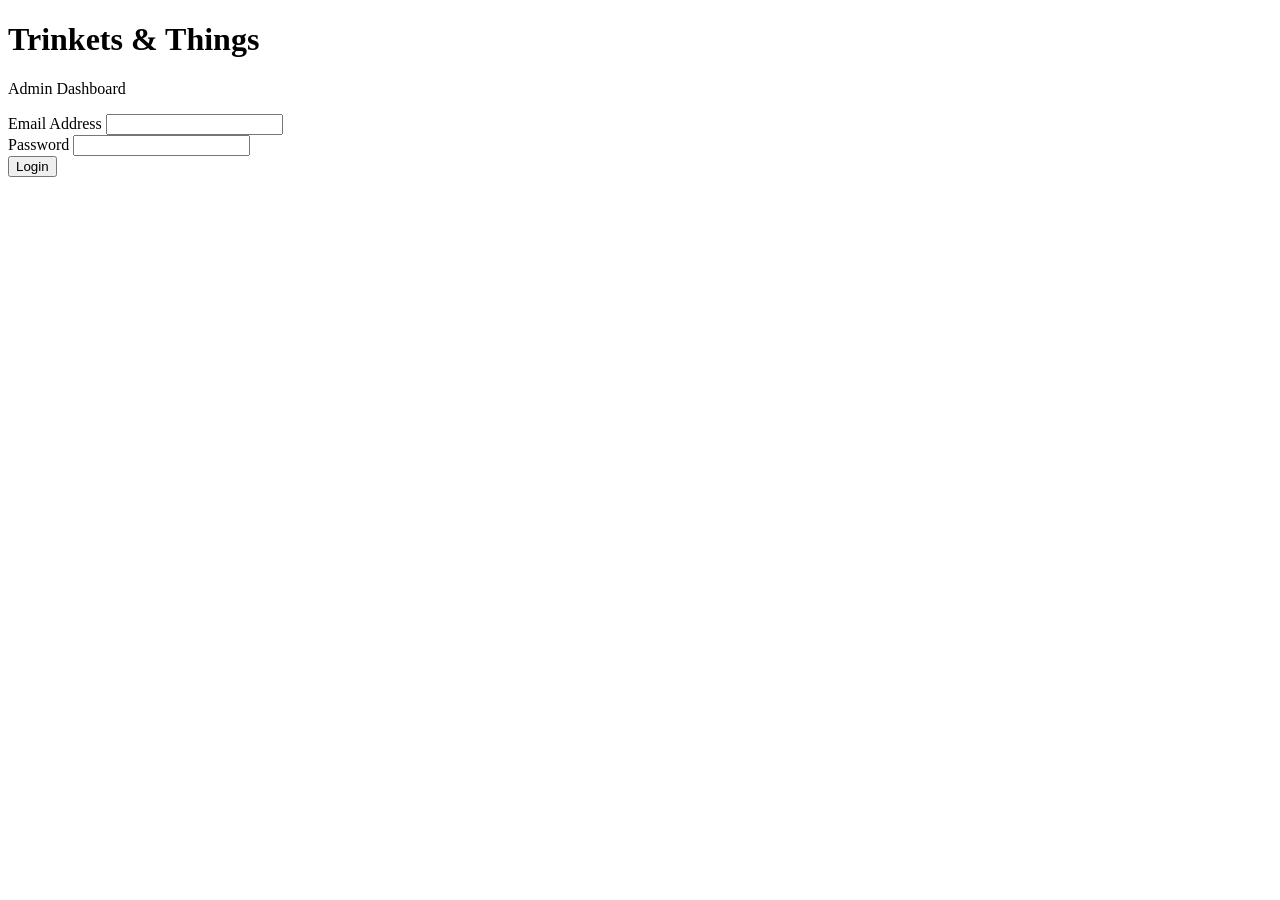
==== admin/login.html @ f2f538fa "Add files via upload" ====
<!DOCTYPE html>
<html lang="en">
<head>
    <meta charset="UTF-8">
    <meta name="viewport" content="width=device-width, initial-scale=1.0">
    <title>Admin Login - Trinkets and Things</title>
    <link rel="stylesheet" href="../css/admin.css">
    <link href="https://fonts.googleapis.com/css2?family=Montserrat:wght@400;600;700&display=swap" rel="stylesheet">
    <link rel="stylesheet" href="https://cdnjs.cloudflare.com/ajax/libs/font-awesome/6.0.0-beta3/css/all.min.css">
</head>
<body>
    <div class="login-container">
        <div class="login-box">
            <div class="login-logo">
                <h1>Trinkets & Things</h1>
                <p>Admin Dashboard</p>
            </div>
            
            <form id="login-form">
                <div class="form-group">
                    <label for="email">Email Address</label>
                    <input type="email" id="email" name="email" required>
                </div>
                
                <div class="form-group">
                    <label for="password">Password</label>
                    <input type="password" id="password" name="password" required>
                </div>
                
                <button type="submit" class="btn">Login</button>
                
                <div id="login-error" class="error-message"></div>
            </form>
        </div>
    </div>

    <script src="../js/admin-auth.js"></script>
</body>
</html>
---- css/admin.css ----
/* Admin Dashboard Styles */
.admin-container {
    display: flex;
    min-height: 100vh;
    background-color: #f5f7fa;
}

.admin-sidebar {
    width: 250px;
    background-color: var(--primary-dark);
    color: white;
    padding: 2rem 0;
    position: fixed;
    height: 100%;
    z-index: 100;
    box-shadow: 2px 0 10px rgba(0, 0, 0, 0.1);
}

.admin-logo {
    padding: 0 1.5rem 2rem;
    border-bottom: 1px solid rgba(255, 255, 255, 0.1);
}

.admin-logo h1 {
    font-size: 1.5rem;
    margin-bottom: 0.5rem;
    color: white;
}

.admin-logo p {
    font-size: 0.8rem;
    color: rgba(255, 255, 255, 0.7);
}

.admin-nav {
    padding: 1.5rem 0;
}

.admin-nav ul {
    list-style: none;
}

.admin-nav li {
    margin-bottom: 0.5rem;
}

.admin-nav a {
    display: block;
    padding: 0.75rem 1.5rem;
    color: rgba(255, 255, 255, 0.8);
    transition: var(--transition);
}

.admin-nav a:hover {
    color: white;
    background-color: rgba(255, 255, 255, 0.1);
}

.admin-nav a i {
    margin-right: 0.75rem;
    width: 20px;
    text-align: center;
}

.admin-nav li.active a {
    color: white;
    background-color: var(--primary-color);
    border-left: 3px solid var(--secondary-color);
}

.admin-main {
    flex: 1;
    margin-left: 250px;
    min-height: 100vh;
}

.admin-header {
    display: flex;
    justify-content: space-between;
    align-items: center;
    padding: 1.5rem;
    background-color: white;
    box-shadow: 0 1px 3px rgba(0, 0, 0, 0.1);
}

.admin-user {
    display: flex;
    align-items: center;
}

.admin-user span {
    margin-right: 1rem;
    font-weight: 600;
}

.user-avatar {
    width: 40px;
    height: 40px;
    border-radius: 50%;
    background-color: var(--bg-dark);
    display: flex;
    align-items: center;
    justify-content: center;
    cursor: pointer;
}

.user-avatar i {
    font-size: 1.5rem;
    color: var(--text-light);
}

.admin-content {
    padding: 1.5rem;
}

.stats-grid {
    display: grid;
    grid-template-columns: repeat(auto-fit, minmax(200px, 1fr));
    gap: 1.5rem;
    margin-bottom: 2rem;
}

.stat-card {
    background-color: white;
    border-radius: var(--border-radius);
    padding: 1.5rem;
    box-shadow: var(--box-shadow);
    display: flex;
    align-items: center;
}

.stat-icon {
    width: 50px;
    height: 50px;
    border-radius: 50%;
    background-color: rgba(109, 40, 217, 0.1);
    color: var(--primary-color);
    display: flex;
    align-items: center;
    justify-content: center;
    margin-right: 1rem;
    font-size: 1.25rem;
}

.stat-info h3 {
    font-size: 0.9rem;
    color: var(--text-light);
    margin-bottom: 0.25rem;
    font-weight: 600;
}

.stat-info p {
    font-size: 1.5rem;
    font-weight: 700;
    margin: 0;
}

.orders-table {
    background-color: white;
    border-radius: var(--border-radius);
    box-shadow: var(--box-shadow);
    overflow: hidden;
}

table {
    width: 100%;
    border-collapse: collapse;
}

th, td {
    padding: 1rem;
    text-align: left;
    border-bottom: 1px solid #e5e7eb;
}

th {
    background-color: #f9fafb;
    font-weight: 600;
    color: var(--text-light);
    text-transform: uppercase;
    font-size: 0.75rem;
    letter-spacing: 0.05em;
}

tr:hover {
    background-color: #f9fafb;
}

.status-badge {
    display: inline-block;
    padding: 0.25rem 0.5rem;
    border-radius: 20px;
    font-size: 0.75rem;
    font-weight: 600;
}

.status-unconfirmed {
    background-color: #fef3c7;
    color: #92400e;
}

.status-confirmed {
    background-color: #d1fae5;
    color: #065f46;
}

.status-completed {
    background-color: #e0e7ff;
    color: #3730a3;
}

.action-btn {
    padding: 0.25rem 0.5rem;
    border-radius: var(--border-radius);
    font-size: 0.75rem;
    font-weight: 600;
    cursor: pointer;
    border: none;
    transition: var(--transition);
}

.action-btn.view {
    background-color: #e0e7ff;
    color: #3730a3;
}

.action-btn.view:hover {
    background-color: #c7d2fe;
}

.action-btn.edit {
    background-color: #d1fae5;
    color: #065f46;
    margin-left: 0.5rem;
}

.action-btn.edit:hover {
    background-color: #a7f3d0;
}

.action-btn.delete {
    background-color: #fee2e2;
    color: #b91c1c;
    margin-left: 0.5rem;
}

.action-btn.delete:hover {
    background-color: #fecaca;
}

.pagination {
    display: flex;
    justify-content: center;
    align-items: center;
    margin-top: 2rem;
}

.pagination button {
    background-color: white;
    border: 1px solid #e5e7eb;
    padding: 0.5rem 1rem;
    margin: 0 0.5rem;
    cursor: pointer;
    transition: var(--transition);
    border-radius: var(--border-radius);
}

.pagination button:hover {
    background-color: var(--primary-color);
    color: white;
    border-color: var(--primary-color);
}

.pagination button:disabled {
    opacity: 0.5;
    cursor: not-allowed;
}

.pagination button:disabled:hover {
    background-color: white;
    color: inherit;
    border-color: #e5e7eb;
}

#page-info {
    font-size: 0.9rem;
    color: var(--text-light);
}

/* Modal Styles */
.modal {
    display: none;
    position: fixed;
    top: 0;
    left: 0;
    width: 100%;
    height: 100%;
    background-color: rgba(0, 0, 0, 0.5);
    z-index: 1000;
    justify-content: center;
    align-items: center;
}

.modal.active {
    display: flex;
}

.modal-content {
    background-color: white;
    border-radius: var(--border-radius);
    width: 90%;
    max-width: 600px;
    max-height: 90vh;
    overflow-y: auto;
    box-shadow: 0 10px 25px rgba(0, 0, 0, 0.1);
}

.modal-header {
    padding: 1.5rem;
    border-bottom: 1px solid #e5e7eb;
    display: flex;
    justify-content: space-between;
    align-items: center;
}

.close-modal {
    background: none;
    border: none;
    font-size: 1.5rem;
    cursor: pointer;
    color: var(--text-light);
}

.modal-body {
    padding: 1.5rem;
}

.form-row {
    display: flex;
    gap: 1rem;
    margin-bottom: 1rem;
}

.form-row .form-group {
    flex: 1;
    margin-bottom: 0;
}

.checkbox-group {
    display: flex;
    align-items: center;
}

.checkbox-group input {
    width: auto;
    margin-right: 0.5rem;
}

.form-actions {
    display: flex;
    justify-content: flex-end;
    gap: 1rem;
    margin-top: 2rem;
}

.image-preview {
    display: flex;
    flex-wrap: wrap;
    gap: 1rem;
    margin-top: 1rem;
}

.preview-image {
    width: 80px;
    height: 80px;
    border-radius: var(--border-radius);
    overflow: hidden;
    position: relative;
}

.preview-image img {
    width: 100%;
    height: 100%;
    object-fit: cover;
}

.remove-image {
    position: absolute;
    top: 5px;
    right: 5px;
    width: 20px;
    height: 20px;
    background-color: var(--error-color);
    color: white;
    border-radius: 50%;
    display: flex;
    align-items: center;
    justify-content: center;
    font-size: 0.7rem;
    cursor: pointer;
}

/* Import/Export Styles */
.import-instructions {
    background-color: #f9fafb;
    padding: 1rem;
    border-radius: var(--border-radius);
    margin-bottom: 1.5rem;
    font-size: 0.9rem;
}

.import-instructions a {
    color: var(--primary-color);
    font-weight: 600;
}

/* Responsive Styles */
@media (max-width: 992px) {
    .admin-sidebar {
        width: 200px;
    }
    
    .admin-main {
        margin-left: 200px;
    }
}

@media (max-width: 768px) {
    .admin-sidebar {
        width: 70px;
        overflow: hidden;
    }
    
    .admin-logo h1 {
        font-size: 1.2rem;
    }
    
    .admin-logo p,
    .admin-nav a span {
        display: none;
    }
    
    .admin-nav a {
        text-align: center;
        padding: 0.75rem;
    }
    
    .admin-nav a i {
        margin-right: 0;
        font-size: 1.2rem;
    }
    
    .admin-main {
        margin-left: 70px;
    }
    
    .admin-user span {
        display: none;
    }
}

@media (max-width: 576px) {
    .form-row {
        flex-direction: column;
        gap: 0;
    }
    
    .stats-grid {
        grid-template-columns: 1fr;
    }
    
    .modal-content {
        width: 95%;
    }
}
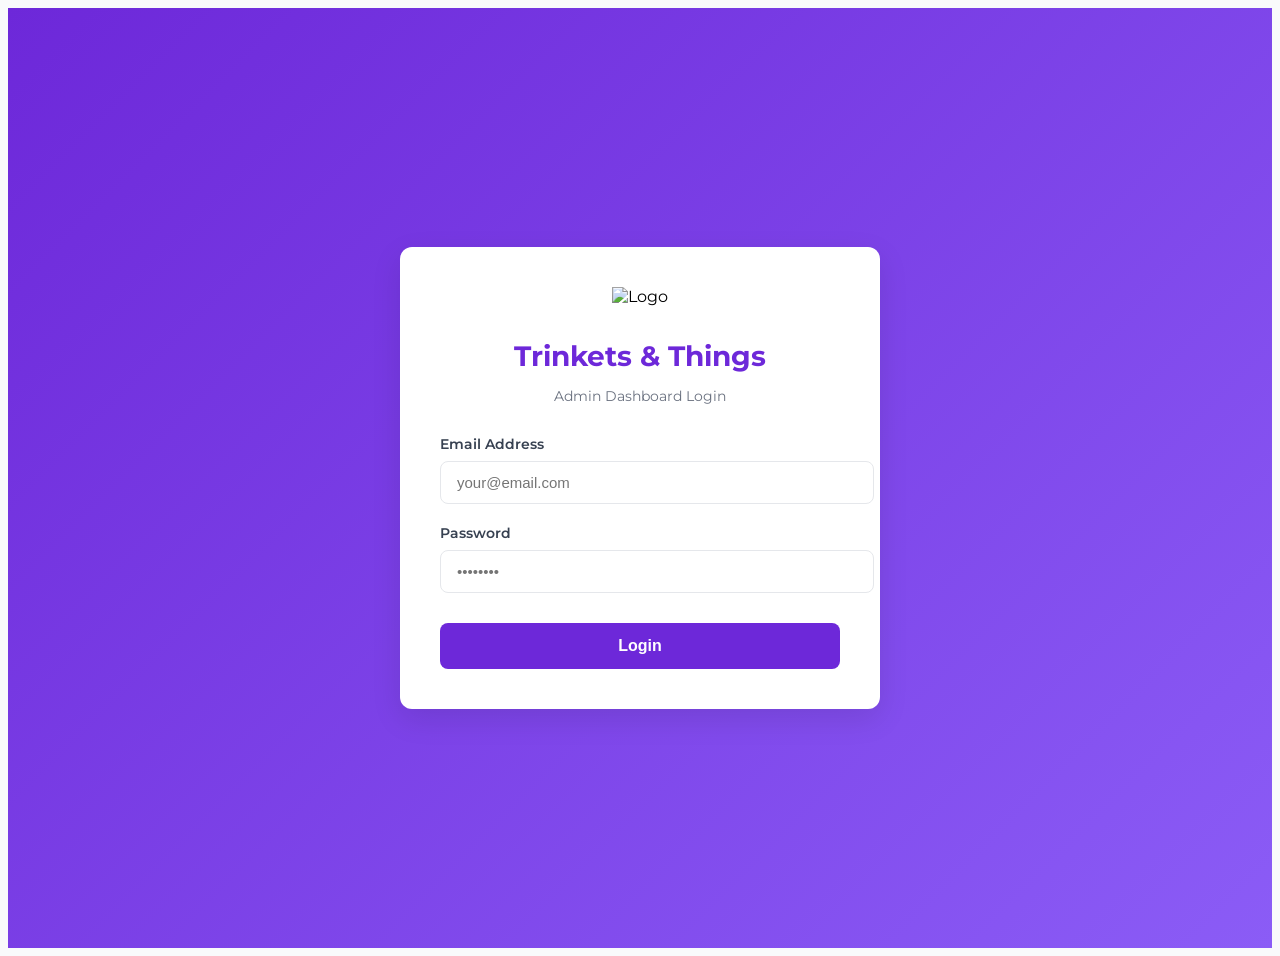
==== commit 1e493c3a: "Update login.html" ====
--- a/admin/login.html
+++ b/admin/login.html
@@ -5,35 +5,44 @@
     <meta name="viewport" content="width=device-width, initial-scale=1.0">
     <title>Admin Login - Trinkets and Things</title>
     <link rel="stylesheet" href="../css/admin.css">
-    <link href="https://fonts.googleapis.com/css2?family=Montserrat:wght@400;600;700&display=swap" rel="stylesheet">
-    <link rel="stylesheet" href="https://cdnjs.cloudflare.com/ajax/libs/font-awesome/6.0.0-beta3/css/all.min.css">
+    <link href="https://fonts.googleapis.com/css2?family=Montserrat:wght@400;500;600;700&display=swap" rel="stylesheet">
+    <link rel="stylesheet" href="https://cdnjs.cloudflare.com/ajax/libs/font-awesome/6.0.0/css/all.min.css">
+    <style>
+        body {
+            font-family: 'Montserrat', sans-serif;
+            background-color: #f9fafb;
+        }
+    </style>
 </head>
 <body>
     <div class="login-container">
         <div class="login-box">
             <div class="login-logo">
+                <img src="../images/logo.png" alt="Logo" width="80" style="margin-bottom: 15px;">
                 <h1>Trinkets & Things</h1>
-                <p>Admin Dashboard</p>
+                <p>Admin Dashboard Login</p>
             </div>
             
-            <form id="login-form">
+            <form id="login-form" class="login-form">
                 <div class="form-group">
                     <label for="email">Email Address</label>
-                    <input type="email" id="email" name="email" required>
+                    <input type="email" id="email" name="email" required placeholder="your@email.com">
                 </div>
                 
                 <div class="form-group">
                     <label for="password">Password</label>
-                    <input type="password" id="password" name="password" required>
+                    <input type="password" id="password" name="password" required placeholder="••••••••">
                 </div>
                 
-                <button type="submit" class="btn">Login</button>
+                <button type="submit">
+                    <span class="btn-text">Login</span>
+                </button>
                 
-                <div id="login-error" class="error-message"></div>
+                <div id="login-error" class="error-message" style="display: none;"></div>
             </form>
         </div>
     </div>
 
     <script src="../js/admin-auth.js"></script>
 </body>
-</html>+</html>
--- a/css/admin.css
+++ b/css/admin.css
@@ -472,4 +472,153 @@
     .modal-content {
         width: 95%;
     }
-}+}
+
+/* Login Page Styles */
+.login-container {
+    display: flex;
+    justify-content: center;
+    align-items: center;
+    min-height: 100vh;
+    background-color: #f5f7fa;
+}
+
+.login-box {
+    background-color: white;
+    border-radius: var(--border-radius);
+    box-shadow: var(--box-shadow);
+    padding: 2rem;
+    width: 100%;
+    max-width: 400px;
+}
+
+.login-logo {
+    text-align: center;
+    margin-bottom: 2rem;
+}
+
+.login-logo h1 {
+    color: var(--primary-color);
+    margin-bottom: 0.5rem;
+}
+
+.login-logo p {
+    color: var(--text-light);
+}
+
+.error-message {
+    color: var(--error-color);
+    margin-top: 1rem;
+    text-align: center;
+    font-size: 0.9rem;
+}
+/* Login Page Styles */
+.login-container {
+    display: flex;
+    justify-content: center;
+    align-items: center;
+    min-height: 100vh;
+    background: linear-gradient(135deg, #6d28d9 0%, #8b5cf6 100%);
+    padding: 20px;
+}
+
+.login-box {
+    background-color: white;
+    border-radius: 12px;
+    box-shadow: 0 10px 30px rgba(0, 0, 0, 0.1);
+    padding: 40px;
+    width: 100%;
+    max-width: 400px;
+    animation: fadeInUp 0.6s ease-out;
+}
+
+.login-logo {
+    text-align: center;
+    margin-bottom: 30px;
+}
+
+.login-logo h1 {
+    color: #6d28d9;
+    margin-bottom: 8px;
+    font-size: 28px;
+    font-weight: 700;
+}
+
+.login-logo p {
+    color: #6b7280;
+    font-size: 14px;
+}
+
+.login-form .form-group {
+    margin-bottom: 20px;
+}
+
+.login-form label {
+    display: block;
+    margin-bottom: 8px;
+    font-weight: 600;
+    color: #374151;
+    font-size: 14px;
+}
+
+.login-form input {
+    width: 100%;
+    padding: 12px 16px;
+    border: 1px solid #e5e7eb;
+    border-radius: 8px;
+    font-size: 15px;
+    transition: all 0.3s ease;
+}
+
+.login-form input:focus {
+    outline: none;
+    border-color: #8b5cf6;
+    box-shadow: 0 0 0 3px rgba(139, 92, 246, 0.2);
+}
+
+.login-form button {
+    width: 100%;
+    padding: 14px;
+    background-color: #6d28d9;
+    color: white;
+    border: none;
+    border-radius: 8px;
+    font-size: 16px;
+    font-weight: 600;
+    cursor: pointer;
+    transition: all 0.3s ease;
+    margin-top: 10px;
+}
+
+.login-form button:hover {
+    background-color: #5b21b6;
+    transform: translateY(-2px);
+}
+
+.login-form button:disabled {
+    background-color: #a78bfa;
+    cursor: not-allowed;
+    transform: none;
+}
+
+.error-message {
+    color: #ef4444;
+    margin-top: 15px;
+    text-align: center;
+    font-size: 14px;
+    padding: 10px;
+    background-color: #fee2e2;
+    border-radius: 6px;
+}
+
+/* Animations */
+@keyframes fadeInUp {
+    from {
+        opacity: 0;
+        transform: translateY(20px);
+    }
+    to {
+        opacity: 1;
+        transform: translateY(0);
+    }
+}
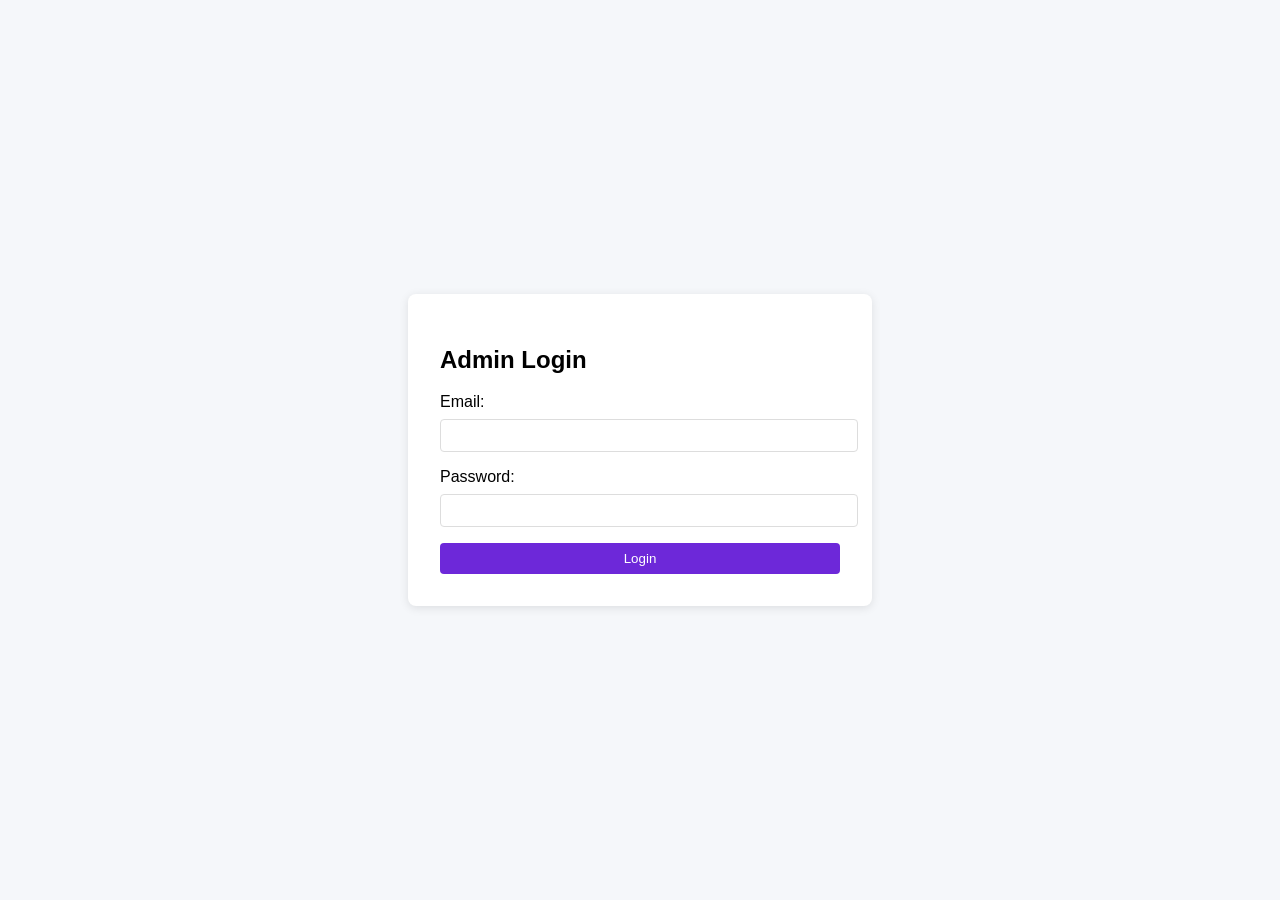
==== commit f1b6d0ab: "Update login.html" ====
--- a/admin/login.html
+++ b/admin/login.html
@@ -3,46 +3,79 @@
 <head>
     <meta charset="UTF-8">
     <meta name="viewport" content="width=device-width, initial-scale=1.0">
-    <title>Admin Login - Trinkets and Things</title>
-    <link rel="stylesheet" href="../css/admin.css">
-    <link href="https://fonts.googleapis.com/css2?family=Montserrat:wght@400;500;600;700&display=swap" rel="stylesheet">
-    <link rel="stylesheet" href="https://cdnjs.cloudflare.com/ajax/libs/font-awesome/6.0.0/css/all.min.css">
+    <title>Admin Login</title>
     <style>
         body {
-            font-family: 'Montserrat', sans-serif;
-            background-color: #f9fafb;
+            font-family: Arial, sans-serif;
+            background: #f5f7fa;
+            display: flex;
+            justify-content: center;
+            align-items: center;
+            height: 100vh;
+            margin: 0;
+        }
+        .login-box {
+            background: white;
+            padding: 2rem;
+            border-radius: 8px;
+            box-shadow: 0 2px 10px rgba(0,0,0,0.1);
+            width: 100%;
+            max-width: 400px;
+        }
+        .form-group {
+            margin-bottom: 1rem;
+        }
+        label {
+            display: block;
+            margin-bottom: 0.5rem;
+        }
+        input {
+            width: 100%;
+            padding: 0.5rem;
+            border: 1px solid #ddd;
+            border-radius: 4px;
+        }
+        button {
+            background: #6d28d9;
+            color: white;
+            border: none;
+            padding: 0.5rem 1rem;
+            border-radius: 4px;
+            cursor: pointer;
+            width: 100%;
         }
     </style>
 </head>
 <body>
-    <div class="login-container">
-        <div class="login-box">
-            <div class="login-logo">
-                <img src="../images/logo.png" alt="Logo" width="80" style="margin-bottom: 15px;">
-                <h1>Trinkets & Things</h1>
-                <p>Admin Dashboard Login</p>
+    <div class="login-box">
+        <h2>Admin Login</h2>
+        <form id="loginForm">
+            <div class="form-group">
+                <label>Email:</label>
+                <input type="email" id="email" required>
             </div>
-            
-            <form id="login-form" class="login-form">
-                <div class="form-group">
-                    <label for="email">Email Address</label>
-                    <input type="email" id="email" name="email" required placeholder="your@email.com">
-                </div>
-                
-                <div class="form-group">
-                    <label for="password">Password</label>
-                    <input type="password" id="password" name="password" required placeholder="••••••••">
-                </div>
-                
-                <button type="submit">
-                    <span class="btn-text">Login</span>
-                </button>
-                
-                <div id="login-error" class="error-message" style="display: none;"></div>
-            </form>
-        </div>
+            <div class="form-group">
+                <label>Password:</label>
+                <input type="password" id="password" required>
+            </div>
+            <button type="submit">Login</button>
+        </form>
     </div>
 
-    <script src="../js/admin-auth.js"></script>
+    <script>
+        document.getElementById('loginForm').addEventListener('submit', function(e) {
+            e.preventDefault();
+            const email = document.getElementById('email').value;
+            const password = document.getElementById('password').value;
+            
+            // Simple client-side check
+            if (email === 'jordanrodrigues021@gmail.com' && password === '123123!@#!@#') {
+                localStorage.setItem('adminLoggedIn', 'true');
+                window.location.href = 'index.html';
+            } else {
+                alert('Invalid credentials');
+            }
+        });
+    </script>
 </body>
 </html>
